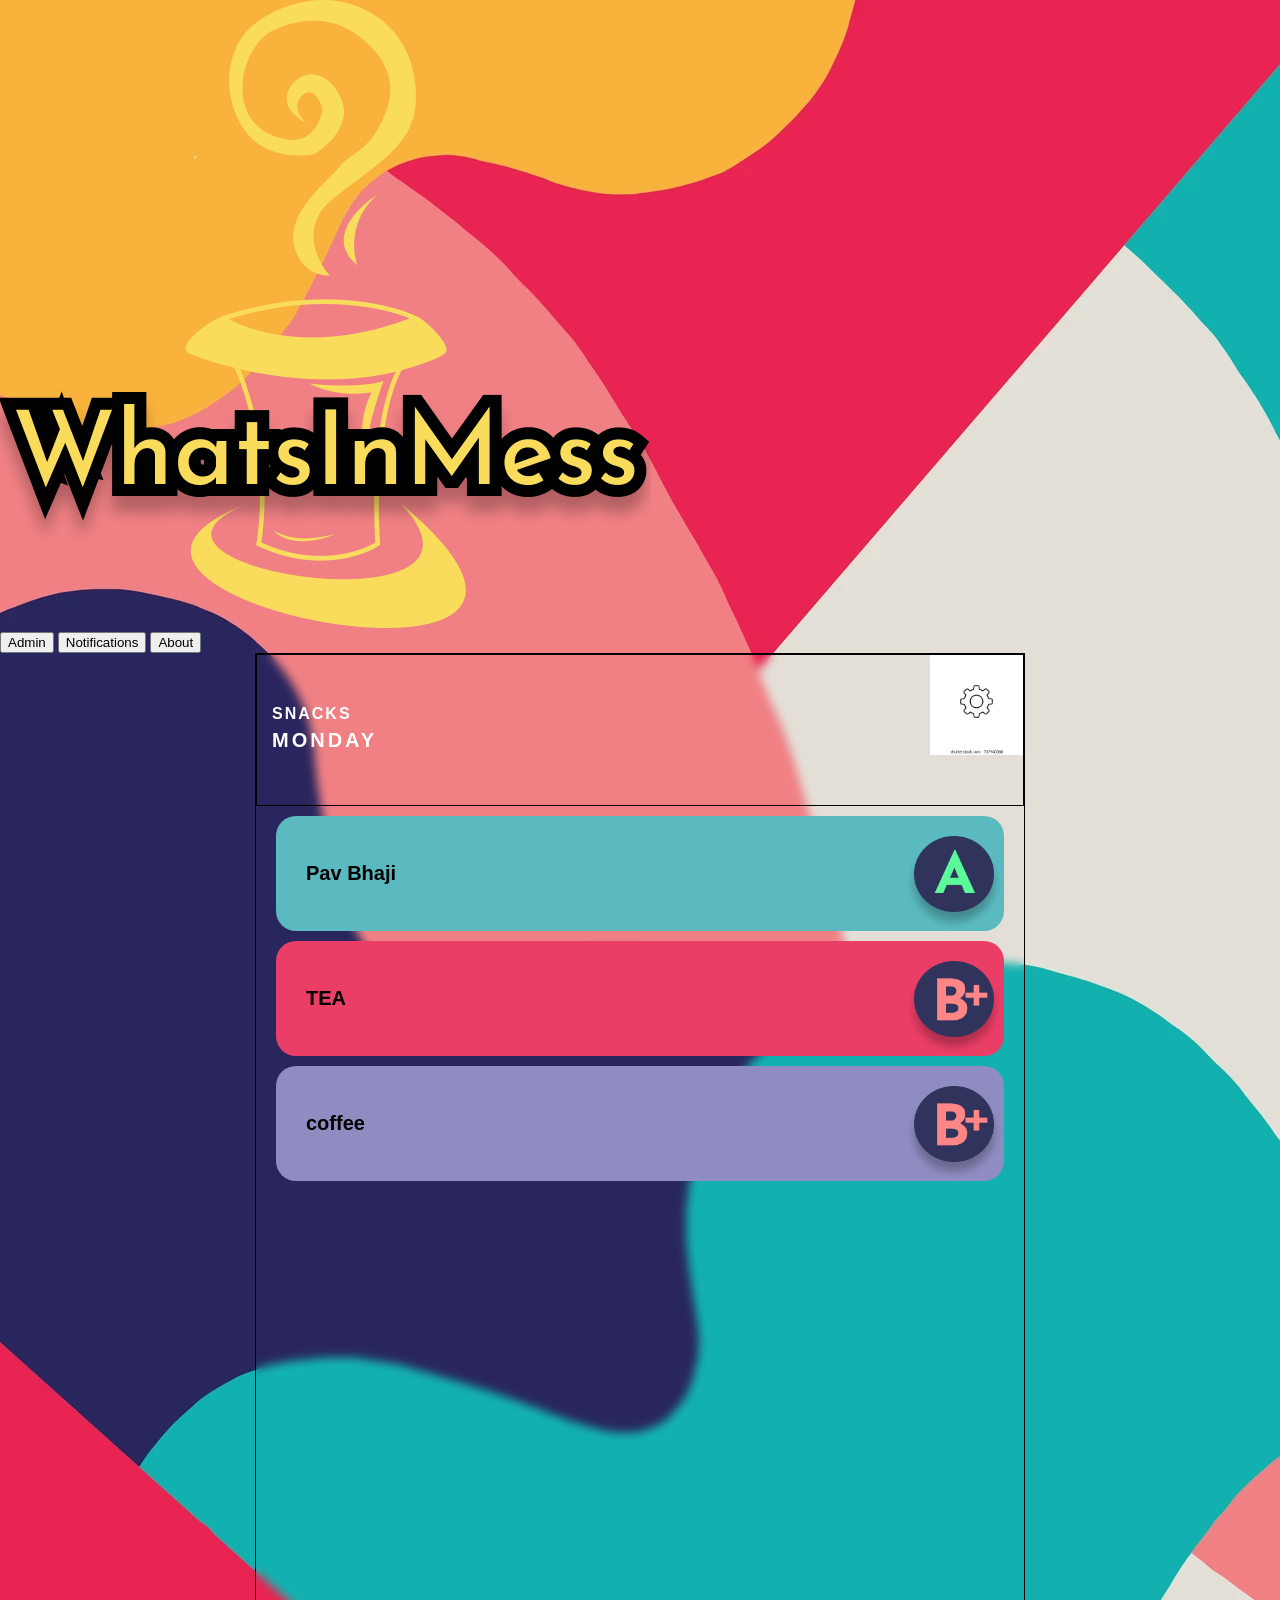
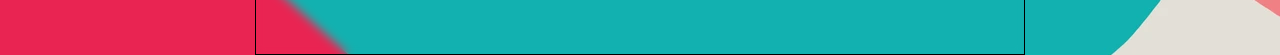
==== index.html @ 550f2bbb "Changing the name of file to index.html Trying to publish my website" ====
<!DOCTYPE html>
<html>
  <head>
    <title>Whatsinmess</title>
    <link rel="stylesheet" href="/css/head.css">


    <style>
      .main-div{
        height: 100%;
        background-image: url(/images/background.webp);
        margin: 0px;
      }
      .p {
          margin: 0px;
      }

      .mid-part-day {
          margin: auto;
          border-width: 3px;
          border-color: black;
          border-style: solid;
          border: 1px solid #000;
          position: relative;
          width: 60%;
          height: 1000px;
          backdrop-filter: blur(5px);
      }

      .upper-mid {
          position: relative;
          border: 1px solid black;
          height: 150px;
          display: flex; /* Ensure proper alignment */
          flex-direction: row;
      }

      .type-food {
          display: inline-block;
          font-family: Arial;
          font-size: 16px;
          font-weight: 550;
          letter-spacing: 2px;
          color: white;
          margin-bottom: 0px;
          margin-left: 15px;
      }

      .day {
          display: inline-block;
          font-family: Arial;
          font-size: 20px;
          letter-spacing: 3px;
          color: white;
          font-weight: 600;
          margin-top: 6px;
          margin-left: 15px;
      }

      .food-div {
          display: flex;
          flex-direction: column;
          justify-content: center;
      }

      .setting-div {
          margin-left: auto; /* Align to the right */
      }

      .setting-img {
          position: relative;
          height: 100px;
      }
      .mid-food-info{
        width: auto;
        height: auto;
        padding: 0px;
      }
      body{
        margin: 0px;
      }
      .A-img{
        width: 100px;
        margin-top: 20px;

      }
      .pav-bhaji{
        font-family: Arial;
        font-size: 20px;
        font-weight:550;
        
      }
      .tea{
        font-family: Arial;
        font-size: 20px;
        font-weight:550;

      }
      .coffee{
        font-family: Arial;
        font-size: 20px;
        font-weight:550;

      }
      .b-img{
        width: 100px;
        margin-top: 20px;
      }
      
      



    </style>

  </head>
  <body >
    <diV class="main-div">

      
        <div class="header-information">
        
          <div class="website-info">
            <!-- more 2 divs one for image another for buttons -->
            <div class="image-div">
              <img src="/images/logo.png" class="logo">              
            </div>
            <div class="button-header">
              <button class="admin-info">Admin</button>
              <button class="noti-info">Notifications</button>
              <button class="more-info">About</button>
            </div>

          </div>
        </div>

        <div class="mid-part-day">
          <div>
            <div class="upper-mid">
              <div class="food-div">
              <p class="type-food">SNACKS</p>
              
              <p class="day">MONDAY </p>
              </div>
              <div class="setting-div">
                <img src="/images/settings-vector-icon-line-symbol-260nw-737940388.webp" class="setting-img">
              </div>

            </div> 
            
            
          </div>

          <div class="mid-food-info">
            <div >
            <div style="height: 115px; background-color:rgb(90, 186, 192); margin-left: 20px; margin-right: 20px; margin-top: 10px;margin-bottom: 10px;
            border-radius: 20px; display: flex; flex-direction: row; justify-content: space-between; ">
              <span style="margin:auto; margin-left: 30px;" class="pav-bhaji">Pav Bhaji </span>
              <img src="/images/A.png" class="A-img">
          </div>
            <div style="height: 115px; background-color: rgb(235, 62, 103);margin-left: 20px; margin-right: 20px; margin-top: 10px;margin-bottom: 10px;
            border-radius: 20px; display: flex; flex-direction: row;justify-content: space-between;">
             <span style="margin:auto; margin-left: 30px;"class="tea">TEA</span>
            <img src="/images/B+.png" class="b-img">
            </div>
             <div style="height: 115px; background-color: rgb(143, 140, 193);margin-left: 20px; margin-right: 20px; margin-top: 10px;margin-bottom: 10px;
            border-radius: 20px;flex-direction: row; display: flex; justify-content: space-between;">
              <span  style="margin: auto; margin-left: 30px;" class="coffee">coffee</span>
              <img src="/images/B+.png" class="b-img">
           </div>
            
          </div>

          </div>
          
        </div>
           
      
      
    </div>



  </body>
</html>
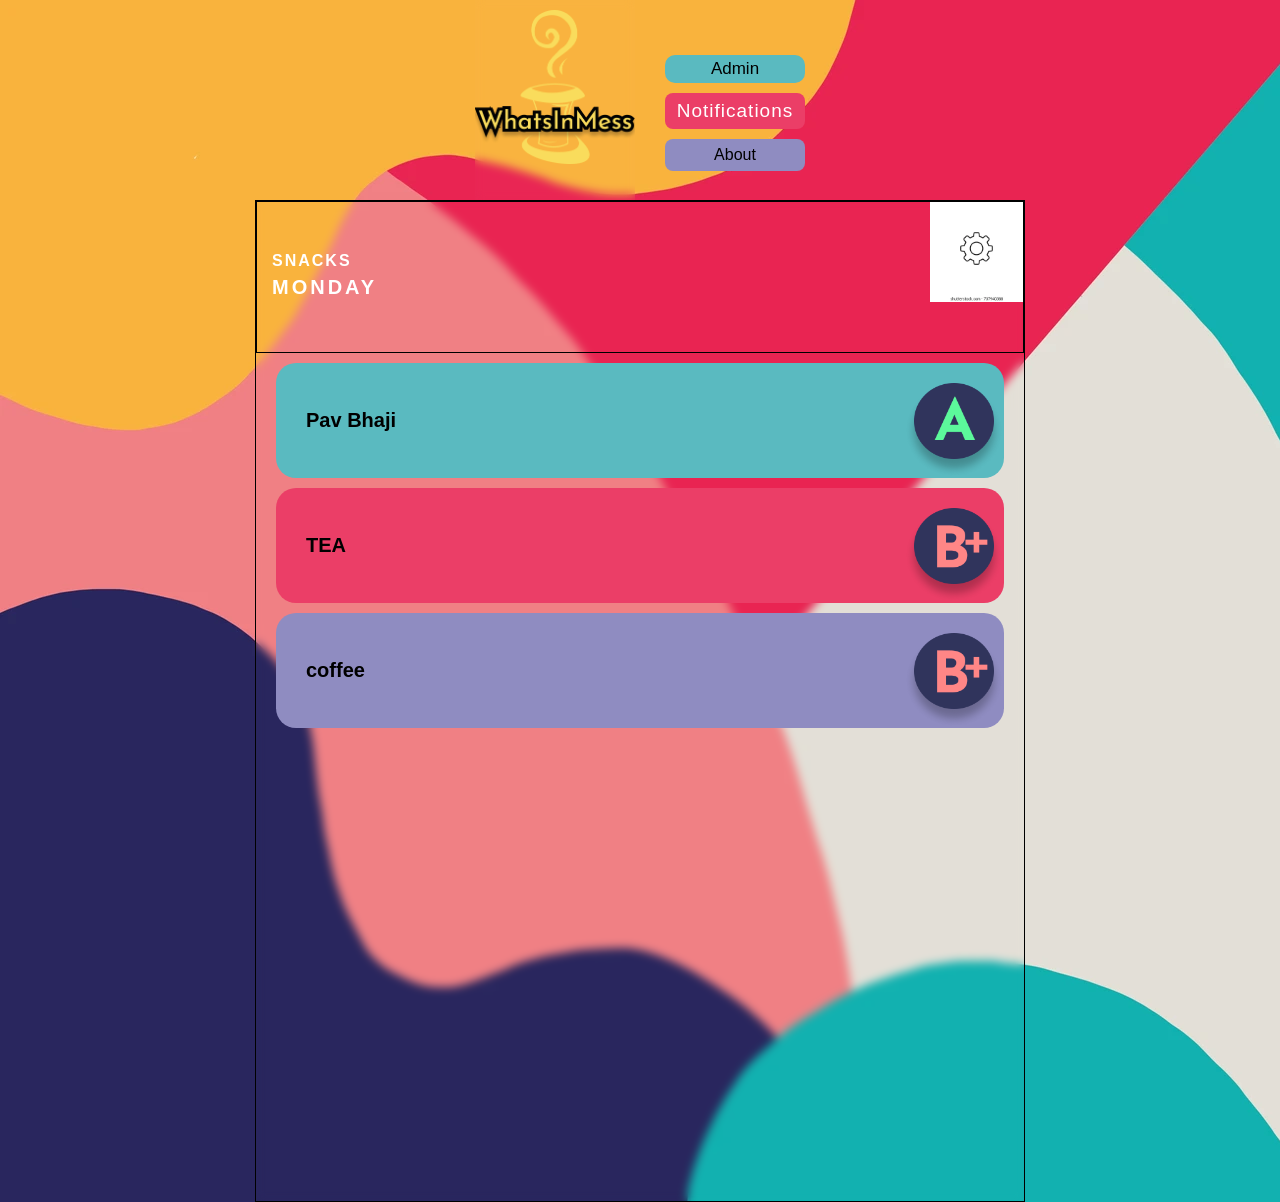
==== commit fe71a328: "MOVED CSS TO .HTML" ====
--- a/index.html
+++ b/index.html
@@ -6,6 +6,89 @@
 
 
     <style>
+      .header-information{
+        display: flex;
+        flex-direction: column;
+      }
+      .background-picture{
+        position: absolute;
+        top: 0;
+        left: 0;
+        right: 0;
+        width:100%;
+        height: auto;    
+      }
+      .website-info{
+        height: 200px;
+        margin: auto;
+
+      z-index: 100;
+      display: flex;
+
+
+      }
+      .image-div{
+        backdrop-filter: blur(5px);
+        background: rgba(255, 255, 255, 0.01); 
+        border: 2px sol black;
+      }
+      .logo{
+        position: relative;
+        width: 160px;
+        margin: auto;
+        margin-top:   10px;
+
+        
+      }
+
+      .button-header{
+        margin-left: 30px;
+        display: flex;
+        flex-direction: column;
+      }
+      .admin-info{
+        margin-top: 55px;
+        background-color: rgb(90, 186, 192);
+        border-style: solid;
+        border-width: 0;
+        padding-left :12px;
+        padding-right :12px;
+        padding-top :4px;
+        padding-bottom: 4px;
+        font-size: 17px;
+        border-radius: 10px;
+        text-align:center
+
+
+
+
+      }
+      .noti-info{
+        margin-top: 10px;
+        padding: 7px 12px;
+        border-style: solid;
+        border-width: 0;
+        border-radius: 8px;
+        background-color:rgb(235, 62, 103);
+        color: white;
+        letter-spacing: 1px;
+        font-size: 19px;
+      }
+
+      .more-info{
+        margin-top: 10px;
+        padding: 7px 12px;
+        border-style: solid;
+        border-width: 0px;
+        border-radius: 8px;
+        background-color: rgb(143, 140, 193);
+        font-family: Roboto,Arial;
+        font-size: medium;
+        font-weight:500;
+        font-size:  16px;
+        height: 32px;
+
+      }
       .main-div{
         height: 100%;
         background-image: url(/images/background.webp);
--- a/css/head.css
+++ b/css/head.css
@@ -0,0 +1,83 @@
+.header-information{
+  display: flex;
+  flex-direction: column;
+}
+.background-picture{
+  position: absolute;
+  top: 0;
+  left: 0;
+  right: 0;
+  width:100%;
+  height: auto;    
+}
+.website-info{
+  height: 200px;
+  margin: auto;
+
+ z-index: 100;
+ display: flex;
+
+
+}
+.image-div{
+  backdrop-filter: blur(5px);
+  background: rgba(255, 255, 255, 0.01); 
+  border: 2px sol black;
+}
+.logo{
+  position: relative;
+  width: 160px;
+  margin: auto;
+  margin-top:   10px;
+
+  
+}
+
+.button-header{
+  margin-left: 30px;
+  display: flex;
+  flex-direction: column;
+}
+.admin-info{
+  margin-top: 55px;
+  background-color: rgb(90, 186, 192);
+  border-style: solid;
+  border-width: 0;
+  padding-left :12px;
+  padding-right :12px;
+  padding-top :4px;
+  padding-bottom: 4px;
+  font-size: 17px;
+  border-radius: 10px;
+  text-align:center
+
+
+
+
+}
+.noti-info{
+  margin-top: 10px;
+  padding: 7px 12px;
+  border-style: solid;
+  border-width: 0;
+  border-radius: 8px;
+  background-color:rgb(235, 62, 103);
+  color: white;
+  letter-spacing: 1px;
+  font-size: 19px;
+}
+
+.more-info{
+  margin-top: 10px;
+  padding: 7px 12px;
+  border-style: solid;
+  border-width: 0px;
+  border-radius: 8px;
+  background-color: rgb(143, 140, 193);
+  font-family: Roboto,Arial;
+  font-size: medium;
+  font-weight:500;
+  font-size:  16px;
+  height: 32px;
+
+}
